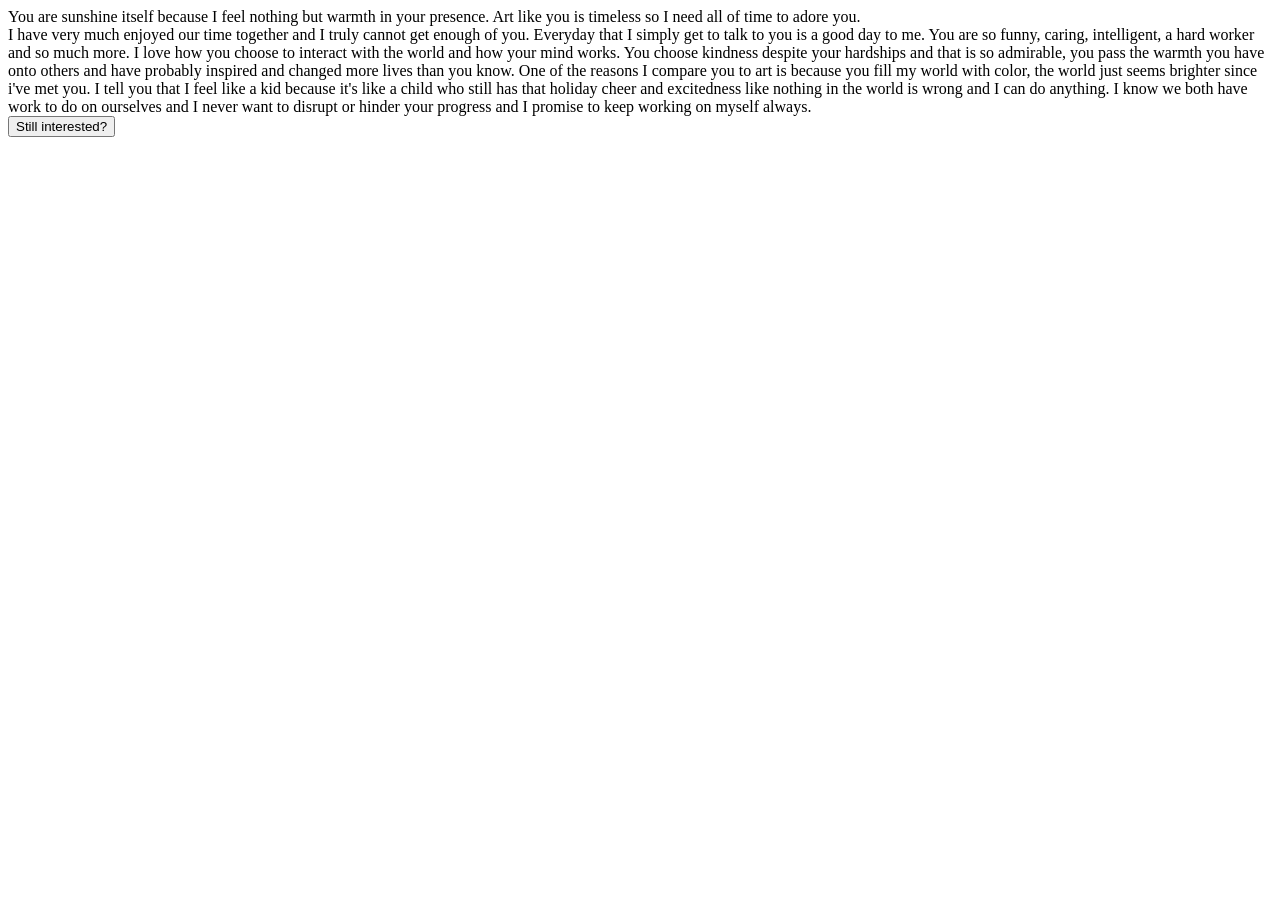
==== pages/confess.html @ 2825342e "added stylehseet to confess html" ====
<!DOCTYPE html>
<html lang="en">
<head>
    <meta charset="UTF-8">
    <meta name="viewport" content="width=device-width, initial-scale=1.0">
    <title>A confession</title>
    <link rel="stylesheet" href="style.css">
</head>
<body>
     
    <div>You are sunshine itself because I feel nothing but warmth in your presence.
    Art like you is timeless so I need all of time to adore you.</div>

    <div>I have very much enjoyed our time together and I truly cannot get enough of you. Everyday that I simply get to talk to you is a good day to me. You are so funny, caring, intelligent, a hard worker and so much more. I love how you choose to interact with the world and how your mind works. You choose kindness despite your hardships and that is so admirable, you pass the warmth you have onto others and have probably inspired and changed more lives than you know. One of the reasons I compare you to art is because you fill my world with color, the world just seems brighter since i've met you. I tell you that I feel like a kid because it's like a child who still has that holiday cheer and excitedness like nothing in the world is wrong and I can do anything. I know we both have work to do on ourselves and I never want to disrupt or hinder your progress and I promise to keep working on myself always.</div>

    <button>Still interested?</button>
</body>
</html>
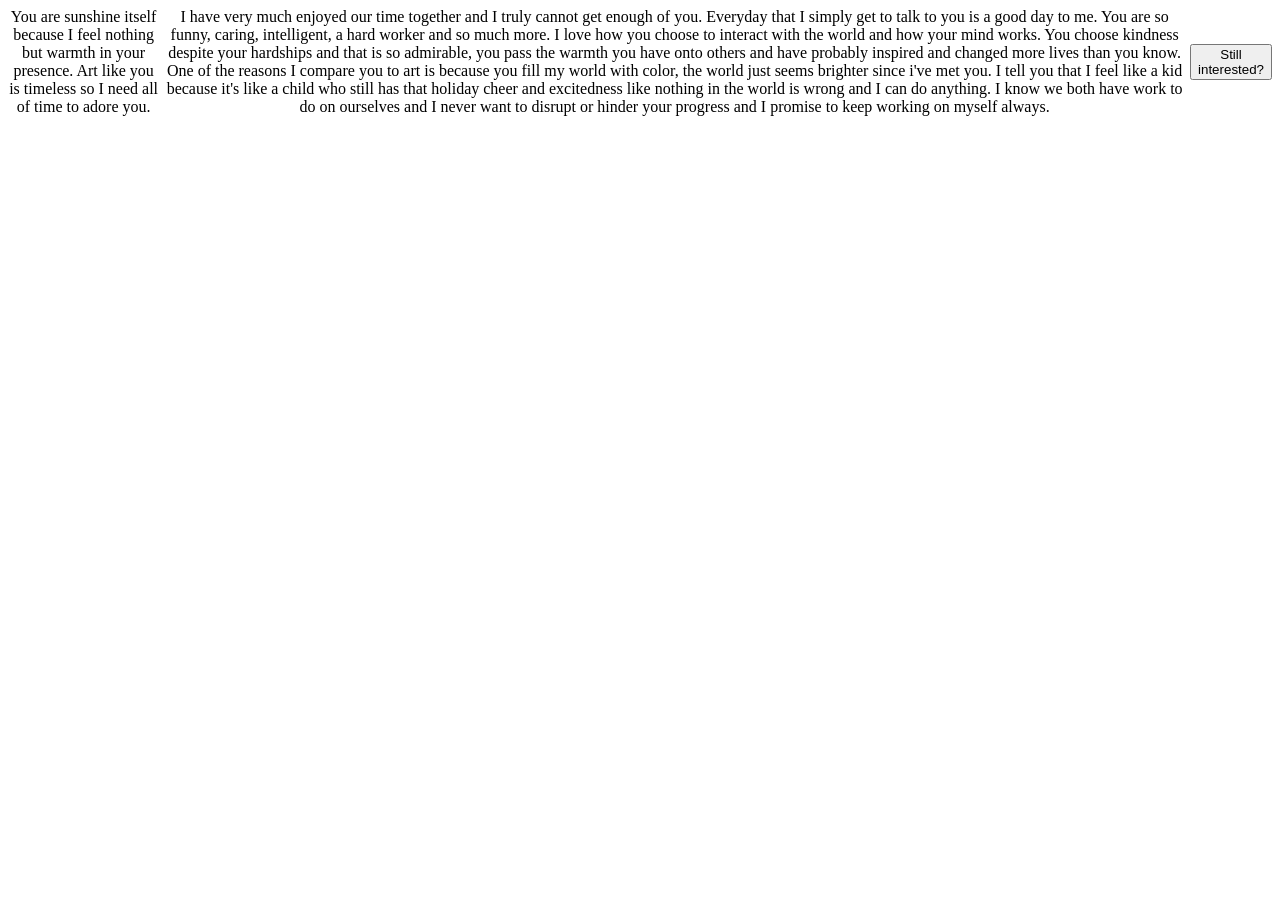
==== commit 9c8fb499: "test" ====
--- a/pages/confess.html
+++ b/pages/confess.html
@@ -4,7 +4,7 @@
     <meta charset="UTF-8">
     <meta name="viewport" content="width=device-width, initial-scale=1.0">
     <title>A confession</title>
-    <link rel="stylesheet" href="style.css">
+    <link rel="stylesheet" href="../style.css">
 </head>
 <body>
      
--- a/style.css
+++ b/style.css
@@ -0,0 +1,18 @@
+.btn-link {
+  display: inline-block;
+  padding: 10px 20px;
+  background-color: #007BFF;
+  color: white;
+  text-decoration: none; /* Removes the underline */
+  border-radius: 5px;
+  font-family: Arial, sans-serif;
+}
+.btn-link:hover {
+  background-color: #0056b3; /* Darkens on hover */
+}
+body {
+    display: flex;
+    justify-content: center;
+    align-items: center;
+    text-align: center;
+}
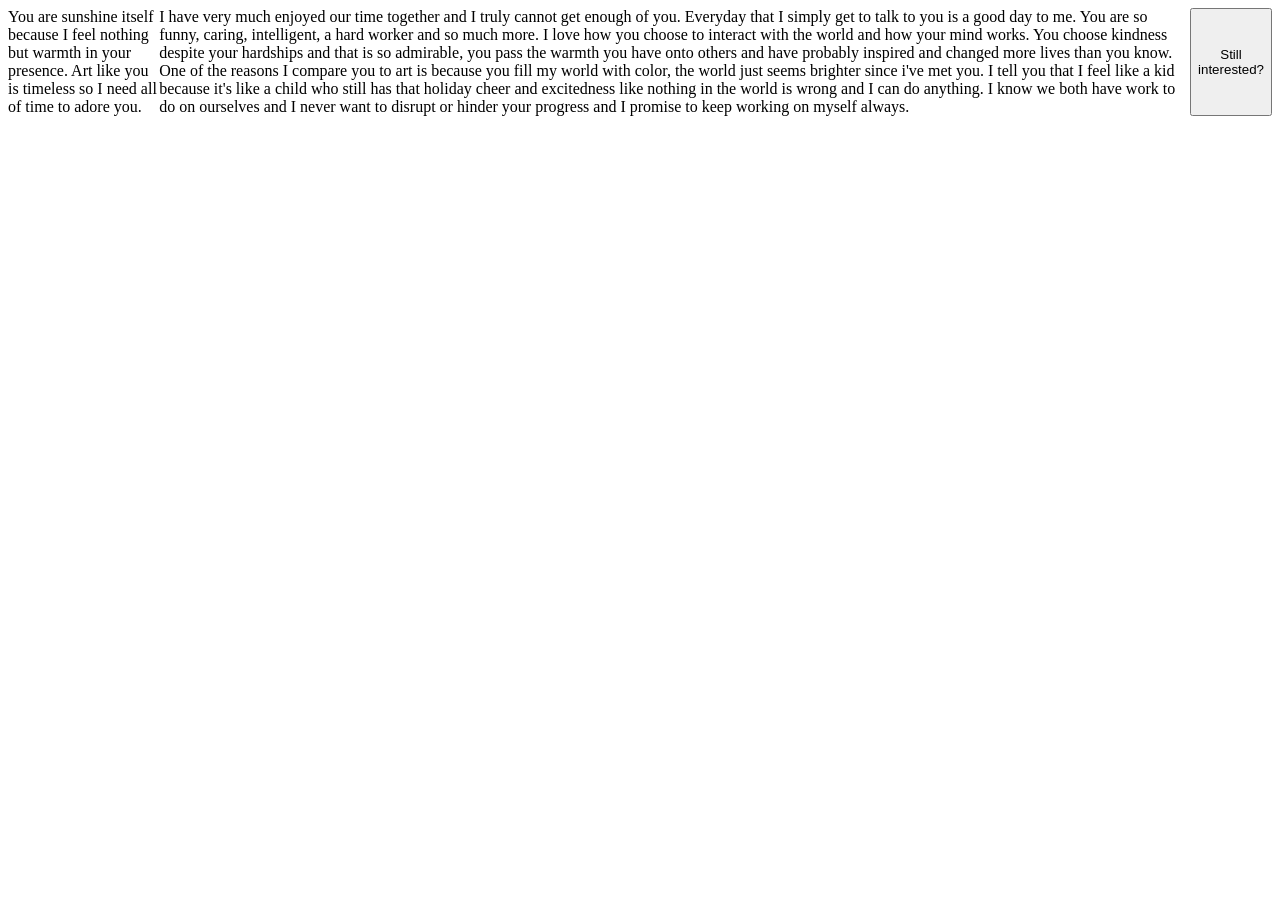
==== commit c295f8bb: "added relationshiphtml and div classes" ====
--- a/pages/confess.html
+++ b/pages/confess.html
@@ -8,10 +8,10 @@
 </head>
 <body>
      
-    <div>You are sunshine itself because I feel nothing but warmth in your presence.
+    <div class="sunshine">You are sunshine itself because I feel nothing but warmth in your presence.
     Art like you is timeless so I need all of time to adore you.</div>
 
-    <div>I have very much enjoyed our time together and I truly cannot get enough of you. Everyday that I simply get to talk to you is a good day to me. You are so funny, caring, intelligent, a hard worker and so much more. I love how you choose to interact with the world and how your mind works. You choose kindness despite your hardships and that is so admirable, you pass the warmth you have onto others and have probably inspired and changed more lives than you know. One of the reasons I compare you to art is because you fill my world with color, the world just seems brighter since i've met you. I tell you that I feel like a kid because it's like a child who still has that holiday cheer and excitedness like nothing in the world is wrong and I can do anything. I know we both have work to do on ourselves and I never want to disrupt or hinder your progress and I promise to keep working on myself always.</div>
+    <div class="confess">I have very much enjoyed our time together and I truly cannot get enough of you. Everyday that I simply get to talk to you is a good day to me. You are so funny, caring, intelligent, a hard worker and so much more. I love how you choose to interact with the world and how your mind works. You choose kindness despite your hardships and that is so admirable, you pass the warmth you have onto others and have probably inspired and changed more lives than you know. One of the reasons I compare you to art is because you fill my world with color, the world just seems brighter since i've met you. I tell you that I feel like a kid because it's like a child who still has that holiday cheer and excitedness like nothing in the world is wrong and I can do anything. I know we both have work to do on ourselves and I never want to disrupt or hinder your progress and I promise to keep working on myself always.</div>
 
     <button>Still interested?</button>
 </body>
--- a/style.css
+++ b/style.css
@@ -1,3 +1,7 @@
+body {
+  display: flex;
+}
+
 .btn-link {
   display: inline-block;
   padding: 10px 20px;
@@ -10,9 +14,10 @@
 .btn-link:hover {
   background-color: #0056b3; /* Darkens on hover */
 }
-body {
+.hello {
     display: flex;
     justify-content: center;
     align-items: center;
     text-align: center;
+    align-content: center;
 }
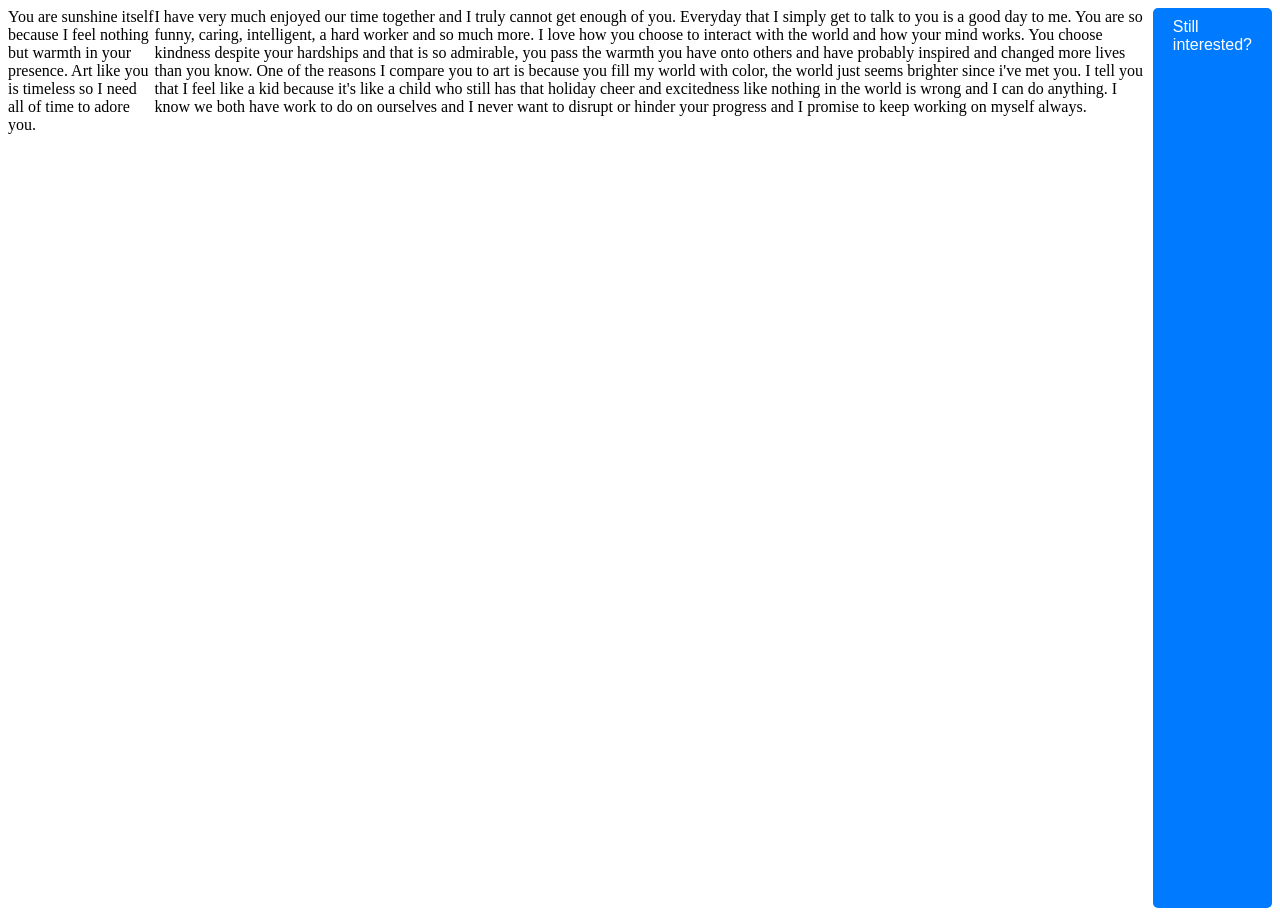
==== commit ebf537b4: "changed button to link that looks like button" ====
--- a/pages/confess.html
+++ b/pages/confess.html
@@ -13,6 +13,6 @@
 
     <div class="confess">I have very much enjoyed our time together and I truly cannot get enough of you. Everyday that I simply get to talk to you is a good day to me. You are so funny, caring, intelligent, a hard worker and so much more. I love how you choose to interact with the world and how your mind works. You choose kindness despite your hardships and that is so admirable, you pass the warmth you have onto others and have probably inspired and changed more lives than you know. One of the reasons I compare you to art is because you fill my world with color, the world just seems brighter since i've met you. I tell you that I feel like a kid because it's like a child who still has that holiday cheer and excitedness like nothing in the world is wrong and I can do anything. I know we both have work to do on ourselves and I never want to disrupt or hinder your progress and I promise to keep working on myself always.</div>
 
-    <button>Still interested?</button>
+    <a href="./relationship.html" class="btn-link">Still interested?</a>
 </body>
 </html>
--- a/style.css
+++ b/style.css
@@ -1,5 +1,6 @@
 body {
   display: flex;
+  min-height: 100vh;
 }
 
 .btn-link {
@@ -18,6 +19,10 @@
     display: flex;
     justify-content: center;
     align-items: center;
-    text-align: center;
-    align-content: center;
+}
+
+.greet {
+    display: flex;
+    justify-content: center;
+    align-items: center;
 }
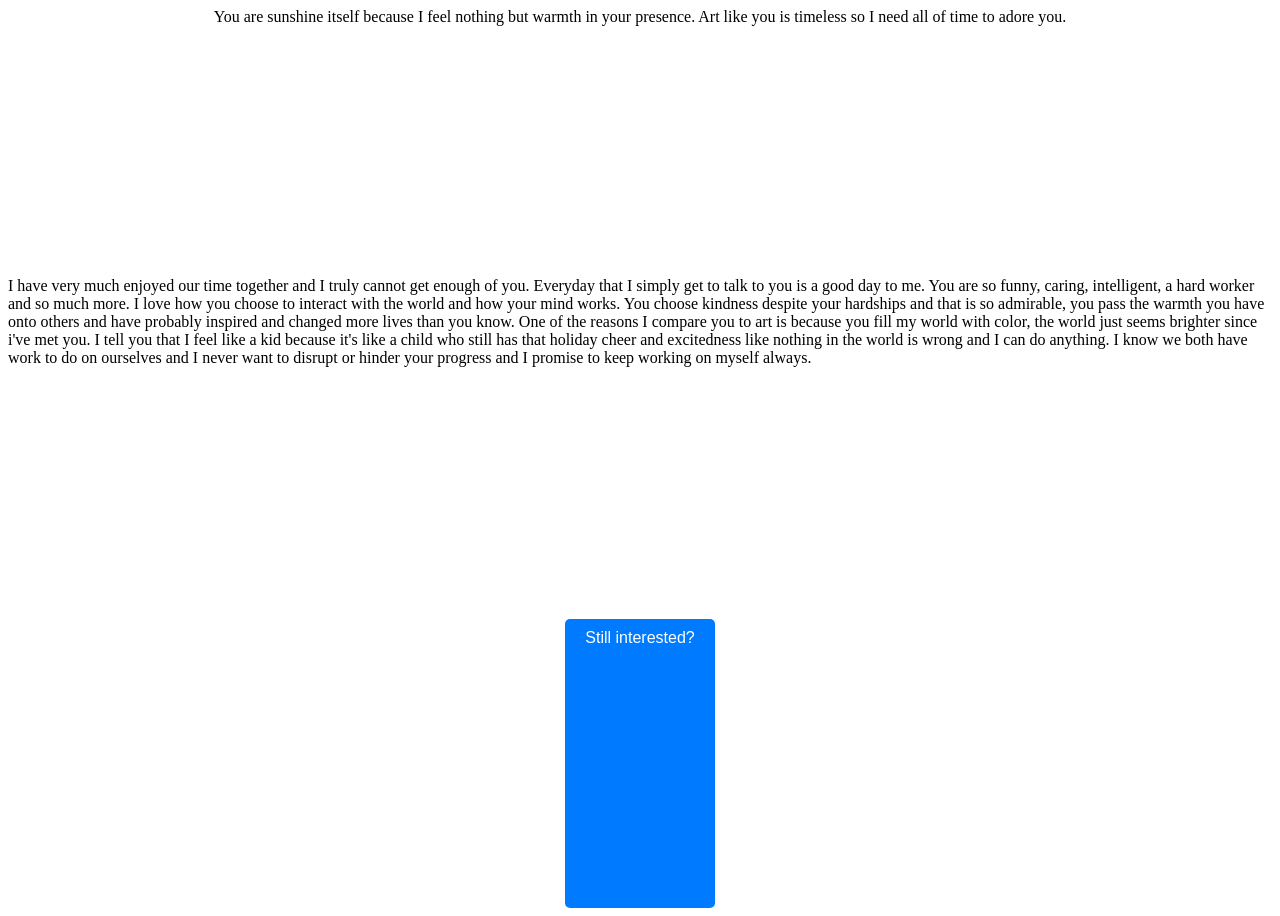
==== commit 1fd29b22: "created slectors in css for commit page" ====
--- a/pages/confess.html
+++ b/pages/confess.html
@@ -13,6 +13,6 @@
 
     <div class="confess">I have very much enjoyed our time together and I truly cannot get enough of you. Everyday that I simply get to talk to you is a good day to me. You are so funny, caring, intelligent, a hard worker and so much more. I love how you choose to interact with the world and how your mind works. You choose kindness despite your hardships and that is so admirable, you pass the warmth you have onto others and have probably inspired and changed more lives than you know. One of the reasons I compare you to art is because you fill my world with color, the world just seems brighter since i've met you. I tell you that I feel like a kid because it's like a child who still has that holiday cheer and excitedness like nothing in the world is wrong and I can do anything. I know we both have work to do on ourselves and I never want to disrupt or hinder your progress and I promise to keep working on myself always.</div>
 
-    <a href="./relationship.html" class="btn-link">Still interested?</a>
+    <div class="interest"><a href="./relationship.html" class="btn-link">Still interested?</a></div>
 </body>
 </html>
--- a/style.css
+++ b/style.css
@@ -1,6 +1,8 @@
 body {
   display: flex;
   min-height: 100vh;
+  justify-content: center;
+  flex-wrap: wrap;
 }
 
 .btn-link {
@@ -22,7 +24,26 @@
 }
 
 .greet {
-    display: flex;
-    justify-content: center;
-    align-items: center;
+  display: flex;
+  justify-content: center;
+  align-items: center;
+}
+
+.whole {
+  display: flex;
+  flex-direction: column;
+  justify-content: center;
+  align-items: center;
+}
+
+.sunshine {
+  display: flex;
+}
+
+.confess {
+  display: flex;
+}
+
+.interest {
+  display: flex;
 }
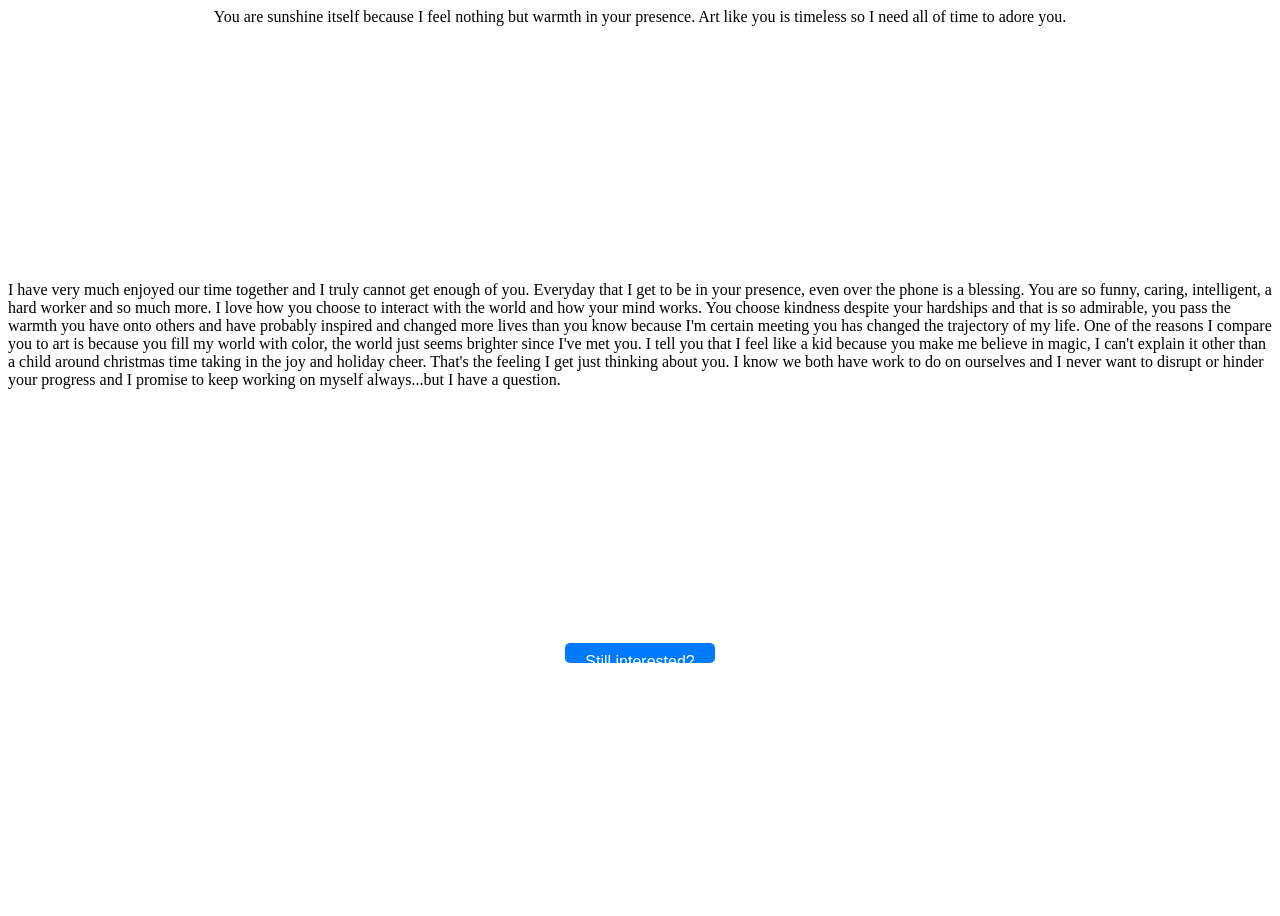
==== commit cc15014c: "changed wording on confess page, added css to btn" ====
--- a/pages/confess.html
+++ b/pages/confess.html
@@ -11,7 +11,7 @@
     <div class="sunshine">You are sunshine itself because I feel nothing but warmth in your presence.
     Art like you is timeless so I need all of time to adore you.</div>
 
-    <div class="confess">I have very much enjoyed our time together and I truly cannot get enough of you. Everyday that I simply get to talk to you is a good day to me. You are so funny, caring, intelligent, a hard worker and so much more. I love how you choose to interact with the world and how your mind works. You choose kindness despite your hardships and that is so admirable, you pass the warmth you have onto others and have probably inspired and changed more lives than you know. One of the reasons I compare you to art is because you fill my world with color, the world just seems brighter since i've met you. I tell you that I feel like a kid because it's like a child who still has that holiday cheer and excitedness like nothing in the world is wrong and I can do anything. I know we both have work to do on ourselves and I never want to disrupt or hinder your progress and I promise to keep working on myself always.</div>
+    <div class="confess">I have very much enjoyed our time together and I truly cannot get enough of you. Everyday that I get to be in your presence, even over the phone is a blessing. You are so funny, caring, intelligent, a hard worker and so much more. I love how you choose to interact with the world and how your mind works. You choose kindness despite your hardships and that is so admirable, you pass the warmth you have onto others and have probably inspired and changed more lives than you know because I'm certain meeting you has changed the trajectory of my life. One of the reasons I compare you to art is because you fill my world with color, the world just seems brighter since I've met you. I tell you that I feel like a kid because you make me believe in magic, I can't explain it other than a child around christmas time taking in the joy and holiday cheer. That's the feeling I get just thinking about you. I know we both have work to do on ourselves and I never want to disrupt or hinder your progress and I promise to keep working on myself always...but I have a question.</div>
 
     <div class="interest"><a href="./relationship.html" class="btn-link">Still interested?</a></div>
 </body>
--- a/style.css
+++ b/style.css
@@ -12,6 +12,10 @@
   color: white;
   text-decoration: none; /* Removes the underline */
   border-radius: 5px;
+   max-width: 200px;         /* Set a maximum width */
+  overflow: hidden;         /* Hide the overlapping text */
+  white-space: nowrap;      /* Keep text on a single line */
+  text-overflow: ellipsis;
   font-family: Arial, sans-serif;
 }
 .btn-link:hover {
@@ -46,4 +50,5 @@
 
 .interest {
   display: flex;
+  max-height: 10px;
 }
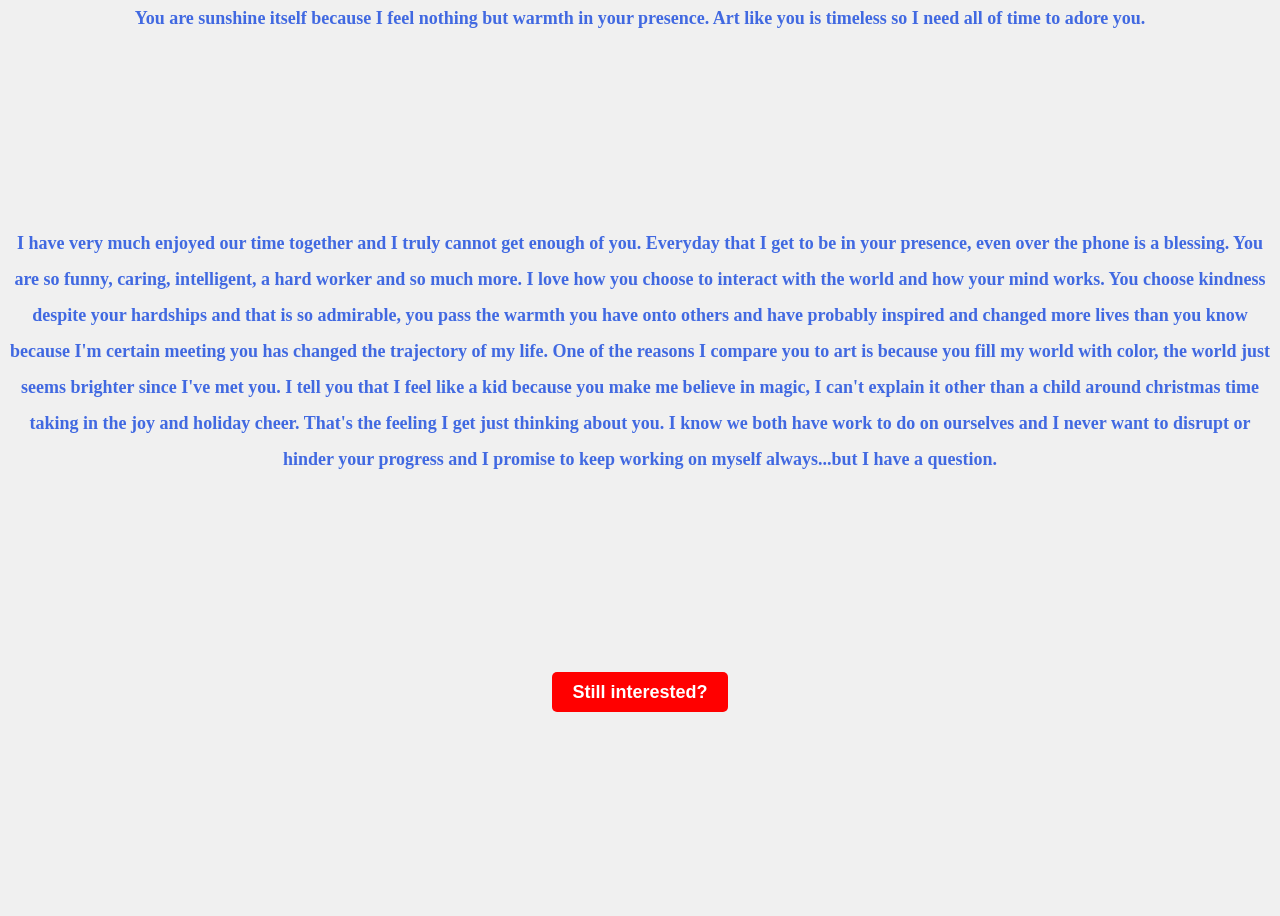
==== commit ddc2f50e: "OOPS I GOT LOCKED IN, added images and made them backgrounds, also created calsses around the bodies" ====
--- a/pages/confess.html
+++ b/pages/confess.html
@@ -6,7 +6,7 @@
     <title>A confession</title>
     <link rel="stylesheet" href="../style.css">
 </head>
-<body>
+<body class="two">
      
     <div class="sunshine">You are sunshine itself because I feel nothing but warmth in your presence.
     Art like you is timeless so I need all of time to adore you.</div>
--- a/style.css
+++ b/style.css
@@ -3,12 +3,31 @@
   min-height: 100vh;
   justify-content: center;
   flex-wrap: wrap;
+  color: royalblue;
+  font-weight: bold;
+  font-size: large;
+
+   /* Prevent the image from repeating like a tile grid */
+  background-repeat: no-repeat;
+
+  /* Scale the image to completely cover the entire screen */
+  background-size: cover;
+
+  /* Keep the image perfectly centered horizontally and vertically */
+  background-position: center center;
+
+  /* Keep the image fixed in place so it doesn't scroll with the text */
+  background-attachment: fixed;
+  
+  /* Fallback background color in case the image fails to load */
+  background-color: #f0f0f0;
+
 }
 
 .btn-link {
   display: inline-block;
   padding: 10px 20px;
-  background-color: #007BFF;
+  background-color: red;
   color: white;
   text-decoration: none; /* Removes the underline */
   border-radius: 5px;
@@ -19,7 +38,7 @@
   font-family: Arial, sans-serif;
 }
 .btn-link:hover {
-  background-color: #0056b3; /* Darkens on hover */
+  background-color: royalblue; /* Darkens on hover */
 }
 .hello {
     display: flex;
@@ -33,7 +52,7 @@
   align-items: center;
 }
 
-.whole {
+.whole, .question {
   display: flex;
   flex-direction: column;
   justify-content: center;
@@ -46,9 +65,29 @@
 
 .confess {
   display: flex;
+  line-height: 2;
+  text-align: center;
 }
 
 .interest {
   display: flex;
-  max-height: 10px;
+  max-height: 40px;
+}
+
+.three {
+  background-image: url(../TJ/images/elephant.jpg);
+  color: yellow;
+  align-items: flex-start;
+}
+
+.two{
+  background-image: url(../TJ/images/spider.avif);
+  background-size: cover;
+}
+
+.one {
+  background-image: url(../TJ/images/jester.jpeg);
+  background-size: contain;
+  color: red;
+  align-items: flex-start;
 }
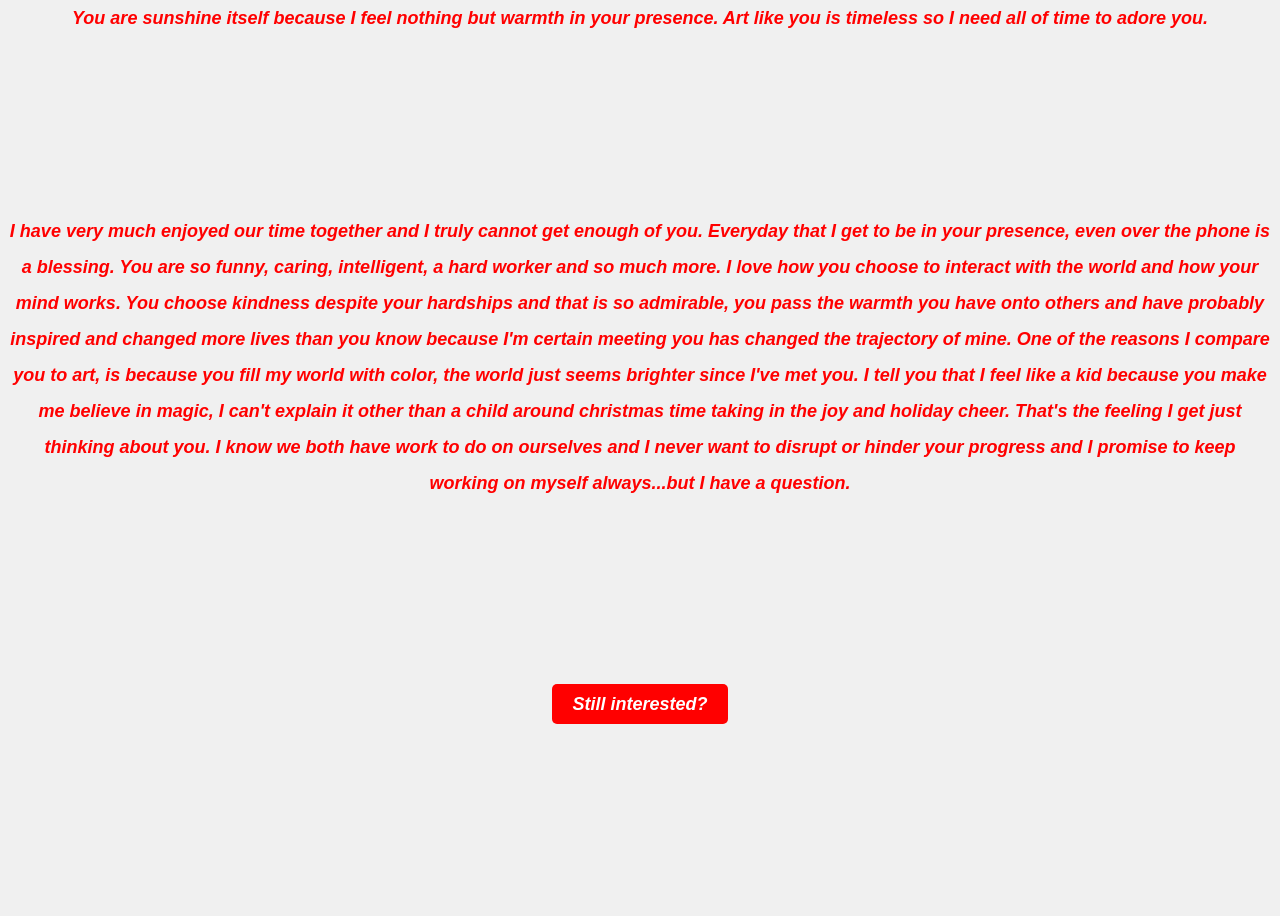
==== commit ed1d6263: "created webpage for if yes is clicked added btn-link on relationship hmtl" ====
--- a/pages/confess.html
+++ b/pages/confess.html
@@ -11,7 +11,7 @@
     <div class="sunshine">You are sunshine itself because I feel nothing but warmth in your presence.
     Art like you is timeless so I need all of time to adore you.</div>
 
-    <div class="confess">I have very much enjoyed our time together and I truly cannot get enough of you. Everyday that I get to be in your presence, even over the phone is a blessing. You are so funny, caring, intelligent, a hard worker and so much more. I love how you choose to interact with the world and how your mind works. You choose kindness despite your hardships and that is so admirable, you pass the warmth you have onto others and have probably inspired and changed more lives than you know because I'm certain meeting you has changed the trajectory of my life. One of the reasons I compare you to art is because you fill my world with color, the world just seems brighter since I've met you. I tell you that I feel like a kid because you make me believe in magic, I can't explain it other than a child around christmas time taking in the joy and holiday cheer. That's the feeling I get just thinking about you. I know we both have work to do on ourselves and I never want to disrupt or hinder your progress and I promise to keep working on myself always...but I have a question.</div>
+    <div class="confess">I have very much enjoyed our time together and I truly cannot get enough of you. Everyday that I get to be in your presence, even over the phone is a blessing. You are so funny, caring, intelligent, a hard worker and so much more. I love how you choose to interact with the world and how your mind works. You choose kindness despite your hardships and that is so admirable, you pass the warmth you have onto others and have probably inspired and changed more lives than you know because I'm certain meeting you has changed the trajectory of mine. One of the reasons I compare you to art, is because you fill my world with color, the world just seems brighter since I've met you. I tell you that I feel like a kid because you make me believe in magic, I can't explain it other than a child around christmas time taking in the joy and holiday cheer. That's the feeling I get just thinking about you. I know we both have work to do on ourselves and I never want to disrupt or hinder your progress and I promise to keep working on myself always...but I have a question.</div>
 
     <div class="interest"><a href="./relationship.html" class="btn-link">Still interested?</a></div>
 </body>
--- a/style.css
+++ b/style.css
@@ -6,6 +6,8 @@
   color: royalblue;
   font-weight: bold;
   font-size: large;
+  font-style: italic;
+  font-family: sans-serif;
 
    /* Prevent the image from repeating like a tile grid */
   background-repeat: no-repeat;
@@ -21,6 +23,7 @@
   
   /* Fallback background color in case the image fails to load */
   background-color: #f0f0f0;
+
 
 }
 
@@ -40,6 +43,7 @@
 .btn-link:hover {
   background-color: royalblue; /* Darkens on hover */
 }
+
 .hello {
     display: flex;
     justify-content: center;
@@ -83,11 +87,12 @@
 .two{
   background-image: url(../TJ/images/spider.avif);
   background-size: cover;
+  color: red;
 }
 
 .one {
   background-image: url(../TJ/images/jester.jpeg);
   background-size: contain;
-  color: red;
+  color: black;
   align-items: flex-start;
 }
